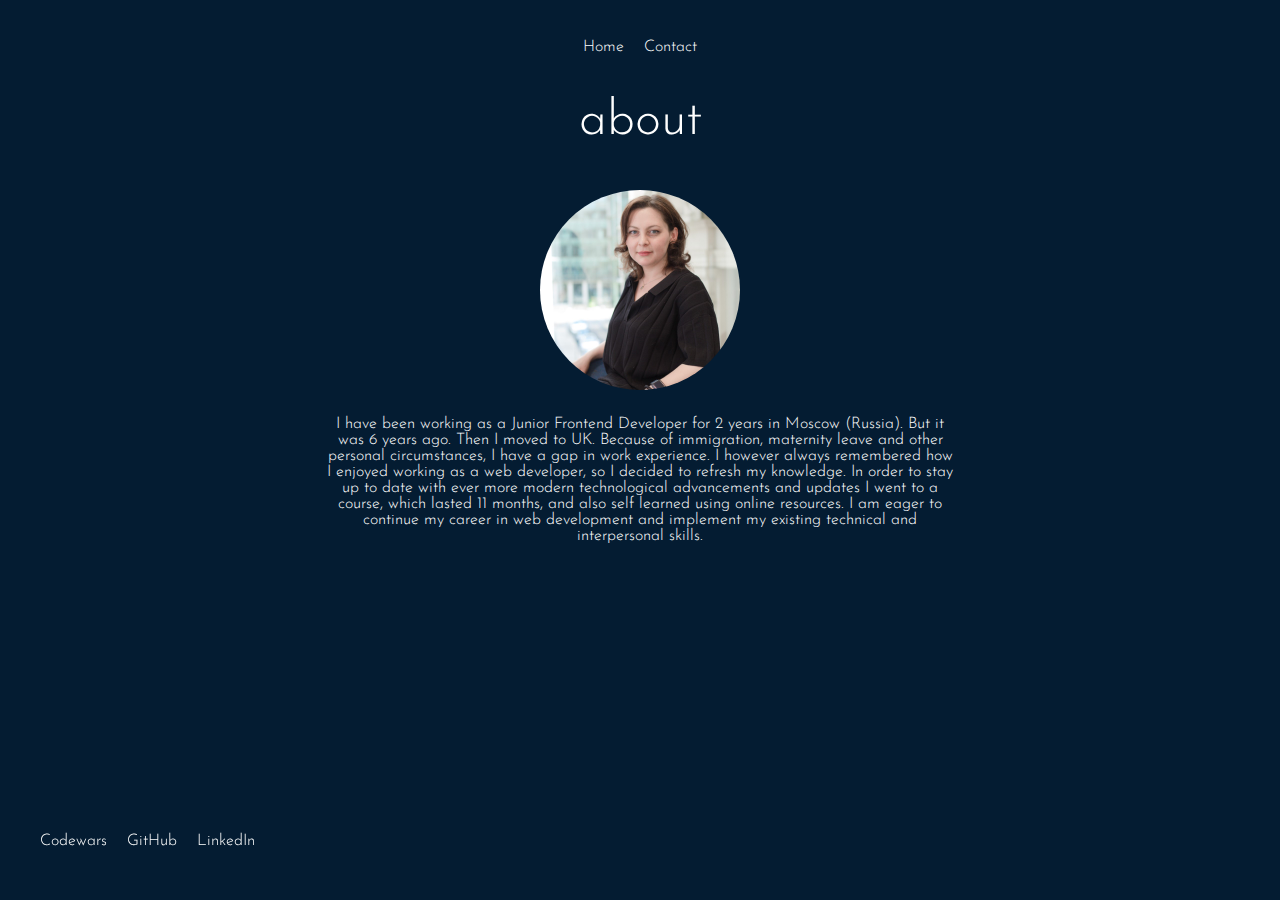
==== src/pages/about.html @ 016943f3 "portfolio created" ====
<!DOCTYPE html>
<html lang="en">
<head>
    <meta charset="UTF-8">
    <meta name="viewport" content="width=device-width, initial-scale=1">
    <title>About me</title>
    <link rel="stylesheet" href="../styles.css">
</head>
<body>
<header>
    <ul>
        <a href="../../index.html"><li>Home</li></a>
        <a href="contact.html"><li>Contact</li></a>
    </ul>
</header>

<section>
    <h2 class="subtitle description">about</h2>

    <div class="about-me">
        <img src="../images/irina.jpeg" alt="Irina">
        <p>I have been working as a Junior Frontend Developer for 2 years in Moscow
            (Russia). But it was 6 years ago. Then I moved to UK. Because of immigration,
            maternity leave and other personal circumstances, I have a gap in work experience.
            I however always remembered how I enjoyed working as a web developer, so I
            decided to refresh my knowledge.
            In order to stay up to date with ever more modern technological advancements
            and updates I went to a course, which lasted 11 months, and also self learned using
            online resources. I am eager to continue my career in web development and
            implement my existing technical and interpersonal skills.</p>
    </div>

</section>

<footer class="sub-pages-footer">
    <ul>
        <a href="https://www.codewars.com/users/irina_shilova">
            <li>Codewars</li>
        </a>
        <a href="https://github.com/IrinShilova">
            <li>GitHub</li>
        </a>
        <a href="https://www.linkedin.com/in/irinashilova/">
            <li>LinkedIn</li>
        </a>
    </ul>
</footer>

</body>
</html>
---- src/styles.css ----
@import url('https://fonts.googleapis.com/css2?family=Josefin+Sans:wght@100;300;400;500;700&display=swap');

body {
    background-color: #041C32;
    color: rgb(255,255,255);
    font-family: 'Josefin Sans', sans-serif;
    font-weight: 300;
}

header {
    display: flex;
    justify-content: center;
}

header ul {
    display: flex;
    padding: 10px 10px 50px 10px;
}

li {
    list-style: none;
    margin: 5px 10px;
}

h1 {
    font-size: 160px;
    font-weight: 700;
    margin: 0;
}

h2 {
    margin: 3px;
    font-weight: 300;
    text-align: center;
}

h3 {
    margin: 0;
}

.subtitle {
    font-size: 50px;
}

section {
    display: flex;
    flex-direction: column;
    align-items: center;
}

.hero-section {
    margin-top: 17vh;
    text-align:center;
}

.light-text {
    font-weight: 100;
}

footer {
    position: fixed;
    bottom: 0;
    left: 0;
    display: flex;
    flex-direction: column;
    align-items: center;
}

footer ul {
    display: flex;
    padding: 30px;
}

.options {
    display: flex;
}

.options a {
    margin: 40px 10px;
}

a {
    text-decoration: none;
    color: rgb(255,255,255);
}

.socials {
    width: 100px;
    height: 320px;
    background-color: #bb863b;
    border-radius: 30px 0 0 30px;
    position: fixed;
    right: 0;
    top: 27vh;
}

@media only screen and (max-width: 600px) {
.socials {
    display: none;
}
}

.social {
    width: 100%;
    height: 33%;
}

.wave {
    fill: rgb(0,0,0);
    width: 100vw;
    height: 60vh;
    position: fixed;
    bottom: 0;
    left: 0;
}

.social svg {
    fill: rgb(255,255,255);
}

a:hover {
    color: #bb863b;
}

/*work page*/

.work-details {
    width: 50%;
}

.work-details td {
    padding: 30px;
}

@media only screen and (max-width: 600px) {
    .work-details {
        width: 80%;
    }

    .work-details td {
        padding: 5px;
    }
}

/*about me*/

.about-me {
    width: 50%;
    text-align: center;
    display: flex;
    flex-direction: column;
    align-items: center;
}

.about-me img {
    height: 200px;
    border-radius: 50%;
    margin: 40px 10px 10px 10px;
}
.sub-pages-footer {
    position: fixed;
}


@media only screen and (max-width: 600px) {
    .sub-pages-footer {
        position: relative;
    }
}


/* contact page */
.form-submit {
    width: 50%;
}

.form-submit form {
    width: 100%;
}

.form-submit .form-row {
    display: flex;
    justify-content: space-between;
}

.form-row .form-control {
    width: 50%;
    border: none;
    font-size: 20px;
    padding: 5px;
    font-family: 'Josefin Sans', sans-serif;
    padding: 20px 0;
}

.form-row .form-control:focus,
.form-submit textarea:focus {
    outline: 0;
    background-color: yellow;
}

.form-submit textarea {
    font-family: 'Josefin Sans', sans-serif;
    width: 100%;
    border: none;
    padding: 0;
    resize: none;
    margin-top: 5px;
    font-size: 20px;
    padding: 20px 0;
}

form button {
    width: 100%;
    background-color: rgb(79,177,79);
    color: rgb(255,255,255);
    border: none;
    font-family: 'Josefin Sans', sans-serif;
    padding: 20px;
    font-size: 20px;
}

@media only screen and (max-width: 600px) {
    .form-submit {
        width: 80%;
    }

    .form-submit .form-row {
        display: flex;
        flex-direction: column;
    }

    .form-row .form-control {
        width: 100%;
        margin-top: 5px;
    }
}


.tvImage {
    width: 150px;
}

.contact-icon {
    width: 20px;
    padding-right: 5px;

}


.contact-table {
    border: solid red 2px;
}



.description {
   
    margin-top: -30px;
}

.work-exp {
    font-style: italic;
}



.thumbnail { 
    top:-50px; 
    left:-35px; 
    display:block; 
    z-index:999; 
    cursor: pointer; 
    -webkit-transition-property: all; 
    -webkit-transition-duration: 0.3s; 
    -webkit-transition-timing-function: ease; 
    } 
    
   
    .thumbnail:hover { 
    transform: scale(2.5); 
    
    }

    .work-table {
       
        text-align: left;
    
    }

    .work-table li {
        list-style:circle;
        
    }
    .experience {
        
        width: 500px;
        margin-left: 1rem;
        margin-bottom: 40px;
    }
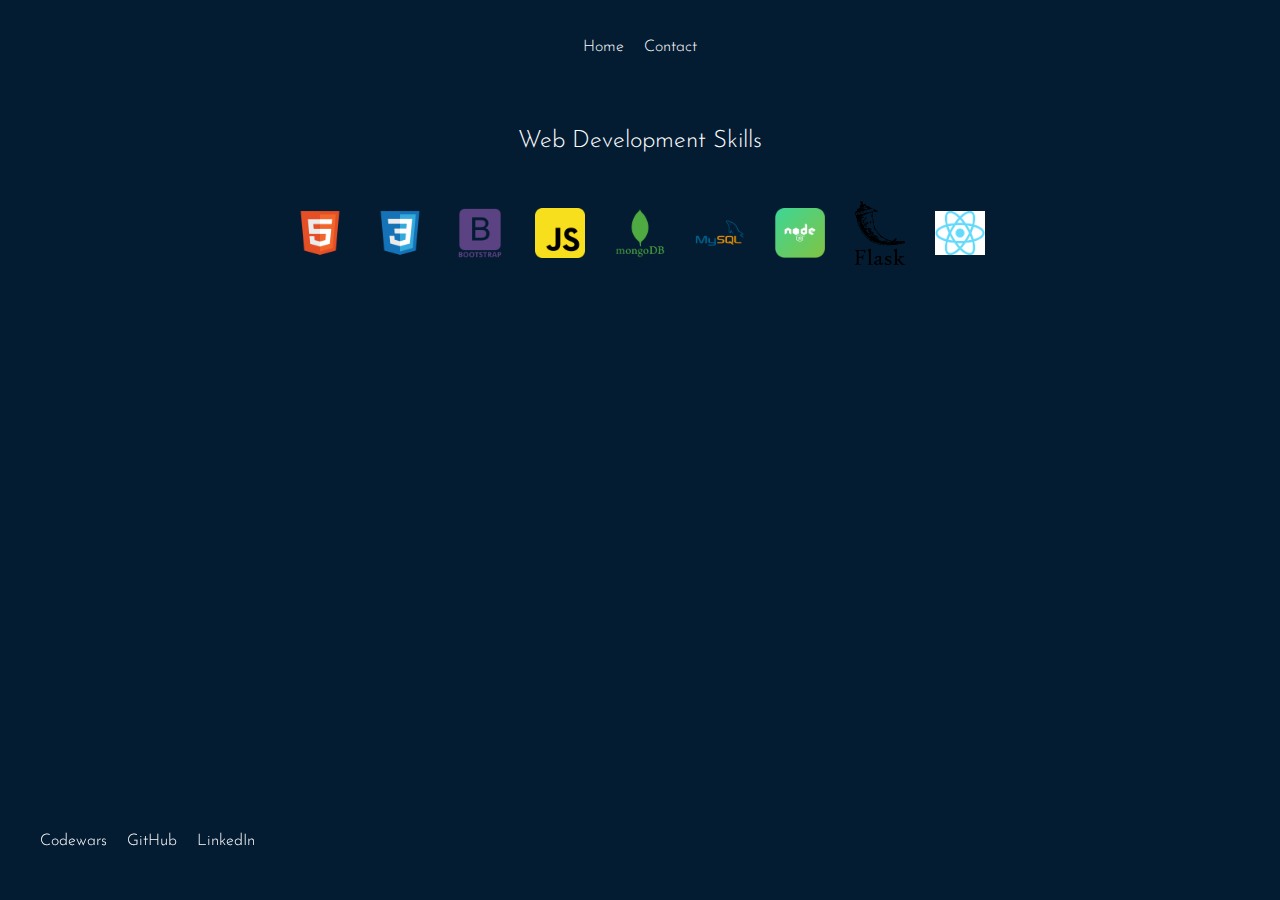
==== commit 3421c1cd: "responsive-added" ====
--- a/src/pages/about.html
+++ b/src/pages/about.html
@@ -14,21 +14,34 @@
     </ul>
 </header>
 
-<section>
-    <h2 class="subtitle description">about</h2>
+<section class="my-skills">
+    <h2 class="subtitle-description">Web Development Skills</h2>
+    <div class="skills-desc">
+   
+        <img class="skills-img" src="../images/skills/file_type_html_icon_130541.png" alt="html-logo">
+        <img class="skills-img"  src="../images/skills/file_type_css_icon_130661.png" alt="css-logo">
+        <img class="skills-img"  src="../images/skills/bootstrap_plain_wordmark_logo_icon_146620.png" alt="bootstrap-logo">
+        <img class="skills-img" src="../images/skills/javascript_icon_130900.png" alt="js-logo">
+        <img class="skills-img" src="../images/skills/mongodb_plain_wordmark_logo_icon_146423.png" alt="mongo-logo">
+        <img class="skills-img" src="../images/skills/mysql_original_wordmark_logo_icon_146417.png" alt="mysql-logo">
+        <img class="skills-img" src="../images/skills/node-js.png" alt="node-js-logo">
+        <img class="skills-img" src="../images/skills/pocoo_flask_src_logo_icon_168043.png" alt="flask-logo">
+        <img class="skills-img" src="../images/skills/react.png" alt="react-logo">
+    </div>
+        
+   
 
-    <div class="about-me">
-        <img src="../images/irina.jpeg" alt="Irina">
-        <p>I have been working as a Junior Frontend Developer for 2 years in Moscow
-            (Russia). But it was 6 years ago. Then I moved to UK. Because of immigration,
-            maternity leave and other personal circumstances, I have a gap in work experience.
-            I however always remembered how I enjoyed working as a web developer, so I
-            decided to refresh my knowledge.
-            In order to stay up to date with ever more modern technological advancements
-            and updates I went to a course, which lasted 11 months, and also self learned using
-            online resources. I am eager to continue my career in web development and
-            implement my existing technical and interpersonal skills.</p>
-    </div>
+        
+
+        
+
+        
+   
+
+    
+        
+        
+   
 
 </section>
 
--- a/src/styles.css
+++ b/src/styles.css
@@ -12,6 +12,13 @@
     justify-content: center;
 }
 
+.my-name {
+    font-size: 50px;
+    
+}
+
+
+
 header ul {
     display: flex;
     padding: 10px 10px 50px 10px;
@@ -49,7 +56,7 @@
 }
 
 .hero-section {
-    margin-top: 17vh;
+    margin-top: 5vh;
     text-align:center;
 }
 
@@ -85,24 +92,20 @@
 }
 
 .socials {
-    width: 100px;
-    height: 320px;
+    width: 70px;
+    height: 300px;
     background-color: #bb863b;
     border-radius: 30px 0 0 30px;
     position: fixed;
     right: 0;
-    top: 27vh;
-}
-
-@media only screen and (max-width: 600px) {
-.socials {
-    display: none;
-}
-}
+    top: 30vh;
+}
+
 
 .social {
     width: 100%;
     height: 33%;
+    
 }
 
 .wave {
@@ -118,6 +121,8 @@
     fill: rgb(255,255,255);
 }
 
+
+
 a:hover {
     color: #bb863b;
 }
@@ -125,24 +130,142 @@
 /*work page*/
 
 .work-details {
-    width: 50%;
-}
-
-.work-details td {
+   flex-direction: column;
+   display: flex;    
+    width: 70%;
+    margin-bottom: 130px;
+}
+
+.one-project {
+    flex-direction: row;
+    display: flex
+}
+
+.project-name {
     padding: 30px;
-}
+    margin-top: 20px;
+}
+
+.project-description {
+    padding: 30px;
+
+}
+
+/*.project-img {
+    padding: 30px;
+   
+}
+*/
 
 @media only screen and (max-width: 600px) {
     .work-details {
         width: 80%;
     }
 
-    .work-details td {
+    .one-project {
+        flex-direction: column;
+    }
+
+    .project-name {
         padding: 5px;
-    }
-}
-
-/*about me*/
+        margin-top: 80px;
+    }
+
+    .project-description {
+        padding: 5px;
+    }
+
+    
+    .thumbnail { 
+        
+        top:-50px; 
+        left: 5px; 
+        display:block;
+        z-index:999; 
+        cursor: pointer; 
+        -webkit-transition-property: all; 
+        -webkit-transition-duration: 0.3s; 
+        -webkit-transition-timing-function: ease; 
+       
+    
+    }
+
+    .wave {
+    fill: rgb(0,0,0);
+    width: 100vw;
+    height: 40vh;
+    position: fixed;
+    bottom: 0;
+    left: 0;
+}
+
+    .thumbnail:hover { 
+        transform: scale(1.1);    
+       width: 50%;        
+        }
+    
+        .hero-section{            
+            display: block;
+            width: 90%;           
+            
+
+        }
+
+       
+
+        .avatar-desc {
+            display: block;
+            margin-right: 20px;
+            
+            
+           
+        }
+             
+        .whoIam {
+            display: flex;
+            flex-direction: column;
+        
+            margin-left: -10px;
+            width: 90%;
+        }
+
+        .skills-desc {            
+            display: block;
+            
+            width: 80%;           
+                              
+                       
+        }      
+
+        .subtitle-description {
+        font-size: medium;
+            color: red;
+        }
+       
+        
+        .skills-img {
+            width: 30px;
+            
+        }
+        
+
+        
+}
+
+
+.skills-img {
+    width: 50px;
+    padding: 15px;
+}
+
+.skills-desc {
+    display: flex;
+    flex-direction: row;
+    align-items: center; 
+   
+    padding-top: 30px;
+}
+
 
 .about-me {
     width: 50%;
@@ -152,11 +275,25 @@
     align-items: center;
 }
 
-.about-me img {
-    height: 200px;
+
+.avatar {
+    height: 150px;
     border-radius: 50%;
-    margin: 40px 10px 10px 10px;
-}
+    margin: 40px 20px 10px 10px;
+
+}
+
+.avatar-desc {
+    display: flex;
+    flex-direction: row;
+    width: 70%;
+}
+
+.whoIam {
+    display: flex;
+    flex-direction: column;
+}
+
 .sub-pages-footer {
     position: fixed;
 }
@@ -168,6 +305,13 @@
     }
 }
 
+@media only screen and (max-width: 600px) {
+
+
+    .socials {
+        display: none;
+    }
+    }
 
 /* contact page */
 .form-submit {
@@ -233,12 +377,15 @@
         width: 100%;
         margin-top: 5px;
     }
-}
-
-
-.tvImage {
+
+   
+}
+
+
+/*.tvImage {
     width: 150px;
 }
+*/
 
 .contact-icon {
     width: 20px;
@@ -265,6 +412,7 @@
 
 
 .thumbnail { 
+    margin-top: 30px;
     top:-50px; 
     left:-35px; 
     display:block; 
@@ -273,12 +421,14 @@
     -webkit-transition-property: all; 
     -webkit-transition-duration: 0.3s; 
     -webkit-transition-timing-function: ease; 
-    } 
+    width: 180px;
+}
+
+
     
    
     .thumbnail:hover { 
-    transform: scale(2.5); 
-    
+    transform: scale(1.7);      
     }
 
     .work-table {
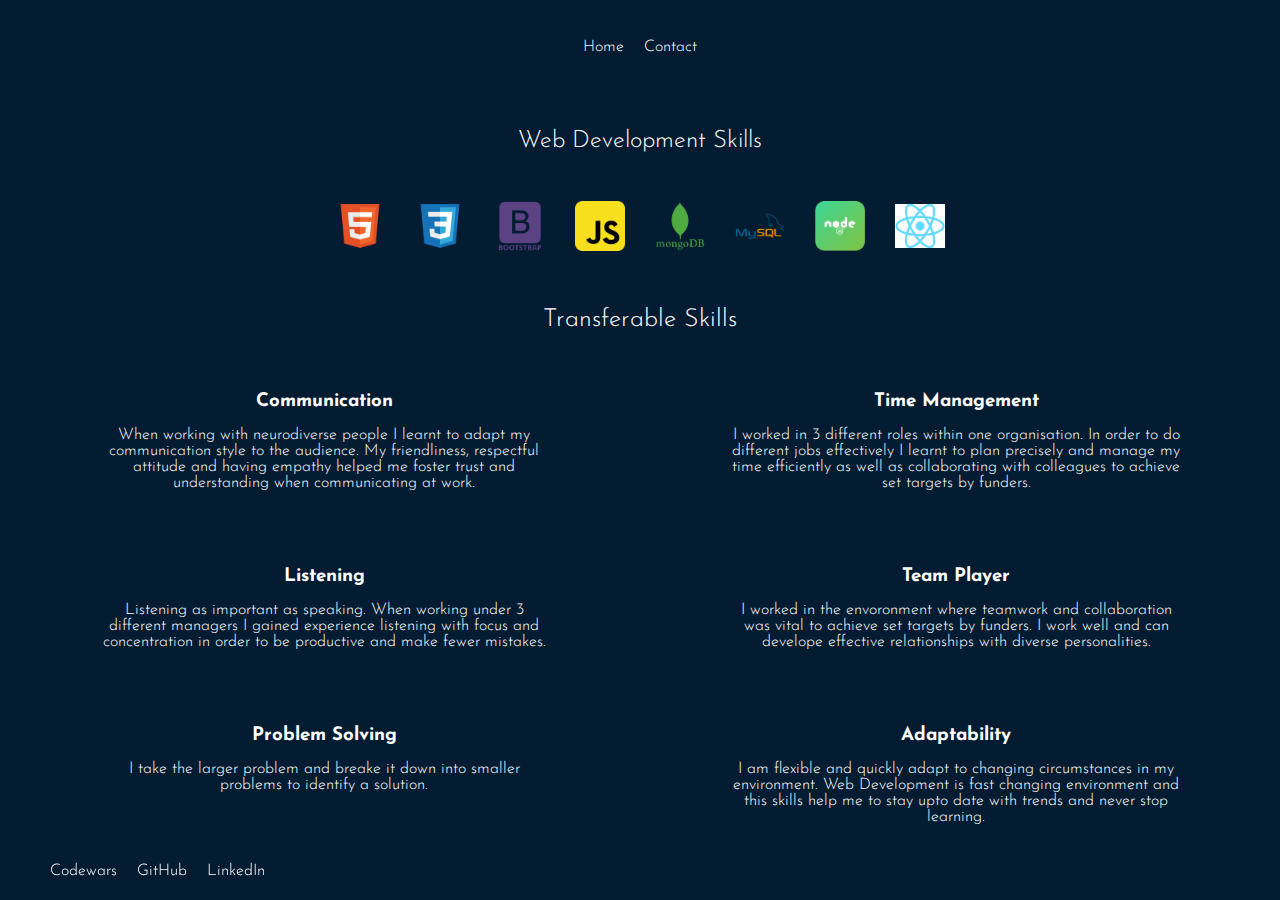
==== commit 8e2fae54: "changes added" ====
--- a/src/pages/about.html
+++ b/src/pages/about.html
@@ -25,10 +25,53 @@
         <img class="skills-img" src="../images/skills/mongodb_plain_wordmark_logo_icon_146423.png" alt="mongo-logo">
         <img class="skills-img" src="../images/skills/mysql_original_wordmark_logo_icon_146417.png" alt="mysql-logo">
         <img class="skills-img" src="../images/skills/node-js.png" alt="node-js-logo">
-        <img class="skills-img" src="../images/skills/pocoo_flask_src_logo_icon_168043.png" alt="flask-logo">
         <img class="skills-img" src="../images/skills/react.png" alt="react-logo">
     </div>
         
+
+    <h1 class="section__tittle section__tittle__skills">
+        Transferable Skills
+      </h1>
+      <div class="soft-skills_container">
+        <div class="soft-skills">
+          <h3>Communication</h3>
+          <p>
+           When working with neurodiverse people I learnt  to adapt my communication style to the audience. My  friendliness, respectful attitude  and having empathy helped me foster trust and understanding when communicating at work. 
+          </p>
+        </div>
+        <div class="soft-skills">
+          <h3>Time Management</h3>
+          <p>
+            I worked in 3 different roles within one organisation.  In order to do different jobs effectively I learnt to   plan precisely   and manage my time efficiently as well as collaborating with colleagues to achieve set targets by funders.
+          </p>
+        </div>
+        <div class="soft-skills">
+          <h3>Listening</h3>
+          <p>
+            Listening as important as speaking. When working under 3 different managers I gained experience listening with focus and concentration in order to be  productive and make fewer mistakes.
+          </p>
+        </div>
+        <div class="soft-skills">
+          <h3>Team Player</h3>
+          <p>
+            I worked in the envoronment where teamwork and collaboration was vital to achieve set targets by funders. I work well and  can develope effective relationships with diverse personalities.
+          </p>
+        </div>
+        <div class="soft-skills">
+          <h3>Problem Solving</h3>
+          <p>
+            I take the larger problem and breake it down into smaller problems
+            to identify a solution.
+          </p>
+        </div>
+        <div class="soft-skills">
+          <h3>Adaptability</h3>
+          <p>
+            I am flexible and quickly adapt to changing circumstances in my environment.
+            Web Development is fast changing environment and this skills help me to stay upto date with trends and never stop learning.
+          </p>
+        </div>
+      </div>
    
 
         
--- a/src/styles.css
+++ b/src/styles.css
@@ -70,16 +70,19 @@
     left: 0;
     display: flex;
     flex-direction: column;
-    align-items: center;
+    align-items: left;
+    
 }
 
 footer ul {
     display: flex;
-    padding: 30px;
+    
+    
 }
 
 .options {
     display: flex;
+    padding-left: 40px;
 }
 
 .options a {
@@ -144,10 +147,21 @@
 .project-name {
     padding: 30px;
     margin-top: 20px;
+   
+    width: 3rem;
 }
 
 .project-description {
     padding: 30px;
+    width: 70%;
+   
+    padding-left: 60px;
+
+}
+
+.junior-desc {
+    padding-left: 50px;
+    font-size: 2rem;
 
 }
 
@@ -230,8 +244,10 @@
         }
 
         .skills-desc {            
-            display: block;
             
+            display: flex;
+            justify-content: space-around;
+            flex-wrap: wrap;            
             width: 80%;           
                               
                        
@@ -239,7 +255,7 @@
 
         .subtitle-description {
         font-size: medium;
-            color: red;
+           
         }
        
         
@@ -377,6 +393,35 @@
         width: 100%;
         margin-top: 5px;
     }
+
+    .work-table {
+       
+        padding-left: 80px;
+        /*margin-right: 40px;*/
+        width: 70%;
+        /*inline-size: 120px;*/
+        overflow-wrap: break-word;
+          
+    }
+
+    .experience li {
+        
+        width: 100%;
+        margin-left: 4rem;
+        margin-bottom: 40px;
+        inline-size: 250px;
+        overflow-wrap: break-word;
+   
+        
+    }
+
+    /*.work-exp {
+        font-style: italic;
+        padding-left: 10px;
+    }
+    */
+
+  
 
    
 }
@@ -446,4 +491,32 @@
         width: 500px;
         margin-left: 1rem;
         margin-bottom: 40px;
-    }+    }
+
+
+.soft-skills_container {
+    display: flex;
+    justify-content: space-around;
+    flex-wrap: wrap;
+ 
+
+}
+
+.soft-skills{
+    
+    max-width: 450px;
+    text-align: center;
+    margin-top: 30px;
+    margin-bottom: 30px;
+}
+
+.section__tittle{
+    padding-top: .7rem;
+    margin-bottom: .25em;
+    grid-area: tittle;
+    font-size: 25px;
+    margin-top: 30px;
+    margin-bottom: 30px;
+    font-weight:300;
+}
+
